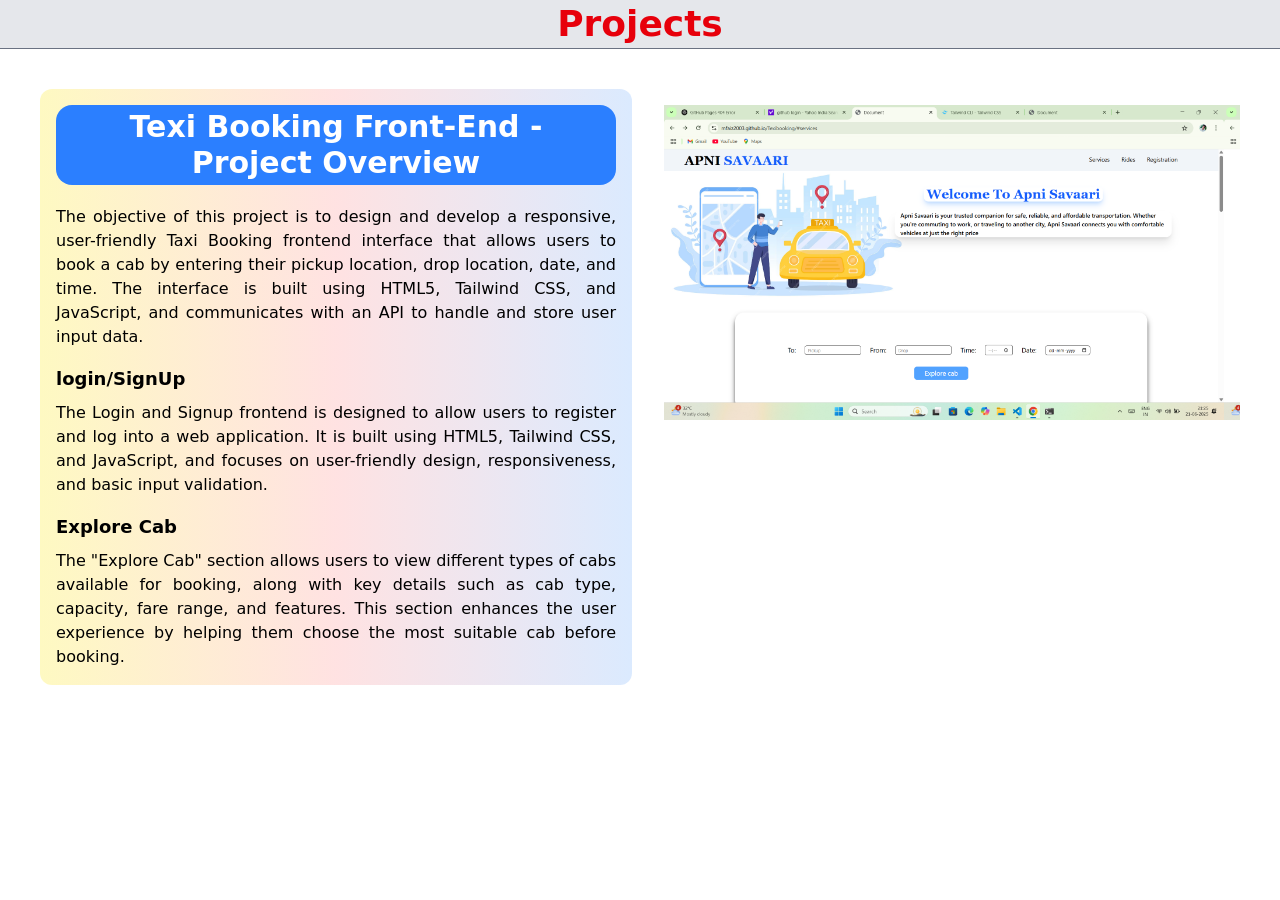
==== project.html @ 5199b636 "Add .gitignore to ignore node_modules and other unnecessary files" ====
<!DOCTYPE html>
<html lang="en">
<head>
    <meta charset="UTF-8">
    <meta name="viewport" content="width=device-width, initial-scale=1.0">
     <link href="./output.css" rel="stylesheet">
    <title>Document</title>
</head>
<body>

    <div class="p-1 text-red-600 text-4xl font-bold flex justify-center bg-gray-200 border-b border-gray-500">
        <h1>Projects</h1>
    </div>
 
    <div class="grid grid-cols-1 sm:grid-cols-2 gap-4 mt-5 px-4 sm:px-6 md:px-10 py-5 text-center">

       <div class="rounded-xl p-4 shadow-lg shadow-white bg-gradient-to-r from-yellow-100 via-red-100 to-blue-100">
        <p class="text-3xl inline-block bg-blue-500 px-4 py-1 rounded-2xl font-bold text-white">Texi Booking Front-End - Project Overview</p>
        <p class="mt-5 text-justify">The objective of this project is to design and develop a responsive, user-friendly Taxi Booking frontend interface that allows users to book
             a cab by entering their pickup location, drop location, date, and time. The interface is built using HTML5, Tailwind CSS, and JavaScript, 
             and communicates with an API to handle and store user input data.</p>
        <p class="font-bold text-lg mt-4 text-start">login/SignUp</p>
        <p class="mt-2 text-justify">The Login and Signup frontend is designed to allow users to register and log into a web application. It is built using HTML5, Tailwind CSS, and JavaScript,
             and focuses on user-friendly design, responsiveness, and basic input validation.</p> 
        <p class="mt-4 font-bold text-start text-lg">Explore Cab</p>     
        <p class="mt-2 text-justify">The "Explore Cab" section allows users to view different types of cabs available for booking, along with key details such as cab type, capacity, fare range, and features. 
            This section enhances the user experience by helping them choose the most suitable cab before booking.</p>
       </div>

       <div class="relative w-full overflow-hidden rounded-xl mx-auto">
       <div id="slider" class="p-4 flex transition-transform duration-500 ease-in-out">
        <img src="main.png" alt="main">
        <img src="Screenshot (38).png" alt="Screenshot">
        <img src="Screenshot (39).png" alt="Screenshot">
        <img src="Screenshot (40).png" alt="Screenshot">
       </div>
       </div>

    </div>

    
</body>
<script src="project.js"></script>
</html>
---- output.css ----
/*! tailwindcss v4.1.10 | MIT License | https://tailwindcss.com */
@layer properties;
@layer theme, base, components, utilities;
@layer theme {
  :root, :host {
    --font-sans: ui-sans-serif, system-ui, sans-serif, "Apple Color Emoji",
      "Segoe UI Emoji", "Segoe UI Symbol", "Noto Color Emoji";
    --font-serif: ui-serif, Georgia, Cambria, "Times New Roman", Times, serif;
    --font-mono: ui-monospace, SFMono-Regular, Menlo, Monaco, Consolas, "Liberation Mono",
      "Courier New", monospace;
    --color-red-100: oklch(93.6% 0.032 17.717);
    --color-red-300: oklch(80.8% 0.114 19.571);
    --color-red-500: oklch(63.7% 0.237 25.331);
    --color-red-600: oklch(57.7% 0.245 27.325);
    --color-yellow-100: oklch(97.3% 0.071 103.193);
    --color-green-100: oklch(96.2% 0.044 156.743);
    --color-green-300: oklch(87.1% 0.15 154.449);
    --color-blue-100: oklch(93.2% 0.032 255.585);
    --color-blue-200: oklch(88.2% 0.059 254.128);
    --color-blue-300: oklch(80.9% 0.105 251.813);
    --color-blue-400: oklch(70.7% 0.165 254.624);
    --color-blue-500: oklch(62.3% 0.214 259.815);
    --color-blue-600: oklch(54.6% 0.245 262.881);
    --color-blue-800: oklch(42.4% 0.199 265.638);
    --color-purple-500: oklch(62.7% 0.265 303.9);
    --color-pink-100: oklch(94.8% 0.028 342.258);
    --color-pink-500: oklch(65.6% 0.241 354.308);
    --color-gray-100: oklch(96.7% 0.003 264.542);
    --color-gray-200: oklch(92.8% 0.006 264.531);
    --color-gray-300: oklch(87.2% 0.01 258.338);
    --color-gray-400: oklch(70.7% 0.022 261.325);
    --color-gray-500: oklch(55.1% 0.027 264.364);
    --color-gray-700: oklch(37.3% 0.034 259.733);
    --color-gray-800: oklch(27.8% 0.033 256.848);
    --color-black: #000;
    --color-white: #fff;
    --spacing: 0.25rem;
    --container-md: 28rem;
    --container-3xl: 48rem;
    --text-lg: 1.125rem;
    --text-lg--line-height: calc(1.75 / 1.125);
    --text-xl: 1.25rem;
    --text-xl--line-height: calc(1.75 / 1.25);
    --text-2xl: 1.5rem;
    --text-2xl--line-height: calc(2 / 1.5);
    --text-3xl: 1.875rem;
    --text-3xl--line-height: calc(2.25 / 1.875);
    --text-4xl: 2.25rem;
    --text-4xl--line-height: calc(2.5 / 2.25);
    --text-5xl: 3rem;
    --text-5xl--line-height: 1;
    --text-6xl: 3.75rem;
    --text-6xl--line-height: 1;
    --font-weight-medium: 500;
    --font-weight-semibold: 600;
    --font-weight-bold: 700;
    --radius-md: 0.375rem;
    --radius-lg: 0.5rem;
    --radius-xl: 0.75rem;
    --radius-2xl: 1rem;
    --ease-out: cubic-bezier(0, 0, 0.2, 1);
    --ease-in-out: cubic-bezier(0.4, 0, 0.2, 1);
    --default-transition-duration: 150ms;
    --default-transition-timing-function: cubic-bezier(0.4, 0, 0.2, 1);
    --default-font-family: var(--font-sans);
    --default-mono-font-family: var(--font-mono);
  }
}
@layer base {
  *, ::after, ::before, ::backdrop, ::file-selector-button {
    box-sizing: border-box;
    margin: 0;
    padding: 0;
    border: 0 solid;
  }
  html, :host {
    line-height: 1.5;
    -webkit-text-size-adjust: 100%;
    tab-size: 4;
    font-family: var(--default-font-family, ui-sans-serif, system-ui, sans-serif, "Apple Color Emoji", "Segoe UI Emoji", "Segoe UI Symbol", "Noto Color Emoji");
    font-feature-settings: var(--default-font-feature-settings, normal);
    font-variation-settings: var(--default-font-variation-settings, normal);
    -webkit-tap-highlight-color: transparent;
  }
  hr {
    height: 0;
    color: inherit;
    border-top-width: 1px;
  }
  abbr:where([title]) {
    -webkit-text-decoration: underline dotted;
    text-decoration: underline dotted;
  }
  h1, h2, h3, h4, h5, h6 {
    font-size: inherit;
    font-weight: inherit;
  }
  a {
    color: inherit;
    -webkit-text-decoration: inherit;
    text-decoration: inherit;
  }
  b, strong {
    font-weight: bolder;
  }
  code, kbd, samp, pre {
    font-family: var(--default-mono-font-family, ui-monospace, SFMono-Regular, Menlo, Monaco, Consolas, "Liberation Mono", "Courier New", monospace);
    font-feature-settings: var(--default-mono-font-feature-settings, normal);
    font-variation-settings: var(--default-mono-font-variation-settings, normal);
    font-size: 1em;
  }
  small {
    font-size: 80%;
  }
  sub, sup {
    font-size: 75%;
    line-height: 0;
    position: relative;
    vertical-align: baseline;
  }
  sub {
    bottom: -0.25em;
  }
  sup {
    top: -0.5em;
  }
  table {
    text-indent: 0;
    border-color: inherit;
    border-collapse: collapse;
  }
  :-moz-focusring {
    outline: auto;
  }
  progress {
    vertical-align: baseline;
  }
  summary {
    display: list-item;
  }
  ol, ul, menu {
    list-style: none;
  }
  img, svg, video, canvas, audio, iframe, embed, object {
    display: block;
    vertical-align: middle;
  }
  img, video {
    max-width: 100%;
    height: auto;
  }
  button, input, select, optgroup, textarea, ::file-selector-button {
    font: inherit;
    font-feature-settings: inherit;
    font-variation-settings: inherit;
    letter-spacing: inherit;
    color: inherit;
    border-radius: 0;
    background-color: transparent;
    opacity: 1;
  }
  :where(select:is([multiple], [size])) optgroup {
    font-weight: bolder;
  }
  :where(select:is([multiple], [size])) optgroup option {
    padding-inline-start: 20px;
  }
  ::file-selector-button {
    margin-inline-end: 4px;
  }
  ::placeholder {
    opacity: 1;
  }
  @supports (not (-webkit-appearance: -apple-pay-button))  or (contain-intrinsic-size: 1px) {
    ::placeholder {
      color: currentcolor;
      @supports (color: color-mix(in lab, red, red)) {
        color: color-mix(in oklab, currentcolor 50%, transparent);
      }
    }
  }
  textarea {
    resize: vertical;
  }
  ::-webkit-search-decoration {
    -webkit-appearance: none;
  }
  ::-webkit-date-and-time-value {
    min-height: 1lh;
    text-align: inherit;
  }
  ::-webkit-datetime-edit {
    display: inline-flex;
  }
  ::-webkit-datetime-edit-fields-wrapper {
    padding: 0;
  }
  ::-webkit-datetime-edit, ::-webkit-datetime-edit-year-field, ::-webkit-datetime-edit-month-field, ::-webkit-datetime-edit-day-field, ::-webkit-datetime-edit-hour-field, ::-webkit-datetime-edit-minute-field, ::-webkit-datetime-edit-second-field, ::-webkit-datetime-edit-millisecond-field, ::-webkit-datetime-edit-meridiem-field {
    padding-block: 0;
  }
  :-moz-ui-invalid {
    box-shadow: none;
  }
  button, input:where([type="button"], [type="reset"], [type="submit"]), ::file-selector-button {
    appearance: button;
  }
  ::-webkit-inner-spin-button, ::-webkit-outer-spin-button {
    height: auto;
  }
  [hidden]:where(:not([hidden="until-found"])) {
    display: none !important;
  }
}
@layer utilities {
  .fixed {
    position: fixed;
  }
  .relative {
    position: relative;
  }
  .static {
    position: static;
  }
  .top-0 {
    top: calc(var(--spacing) * 0);
  }
  .left-0 {
    left: calc(var(--spacing) * 0);
  }
  .z-50 {
    z-index: 50;
  }
  .float-none {
    float: none;
  }
  .mx-3 {
    margin-inline: calc(var(--spacing) * 3);
  }
  .mx-auto {
    margin-inline: auto;
  }
  .mt-2 {
    margin-top: calc(var(--spacing) * 2);
  }
  .mt-3 {
    margin-top: calc(var(--spacing) * 3);
  }
  .mt-4 {
    margin-top: calc(var(--spacing) * 4);
  }
  .mt-5 {
    margin-top: calc(var(--spacing) * 5);
  }
  .mt-6 {
    margin-top: calc(var(--spacing) * 6);
  }
  .mt-8 {
    margin-top: calc(var(--spacing) * 8);
  }
  .mt-10 {
    margin-top: calc(var(--spacing) * 10);
  }
  .mt-16 {
    margin-top: calc(var(--spacing) * 16);
  }
  .mt-28 {
    margin-top: calc(var(--spacing) * 28);
  }
  .mb-4 {
    margin-bottom: calc(var(--spacing) * 4);
  }
  .ml-auto {
    margin-left: auto;
  }
  .flex {
    display: flex;
  }
  .grid {
    display: grid;
  }
  .hidden {
    display: none;
  }
  .inline-block {
    display: inline-block;
  }
  .table {
    display: table;
  }
  .h-6 {
    height: calc(var(--spacing) * 6);
  }
  .h-16 {
    height: calc(var(--spacing) * 16);
  }
  .h-auto {
    height: auto;
  }
  .w-2 {
    width: calc(var(--spacing) * 2);
  }
  .w-2\/3 {
    width: calc(2/3 * 100%);
  }
  .w-6 {
    width: calc(var(--spacing) * 6);
  }
  .w-16 {
    width: calc(var(--spacing) * 16);
  }
  .w-full {
    width: 100%;
  }
  .max-w-3xl {
    max-width: var(--container-3xl);
  }
  .max-w-md {
    max-width: var(--container-md);
  }
  .border-collapse {
    border-collapse: collapse;
  }
  .-translate-x-full {
    --tw-translate-x: -100%;
    translate: var(--tw-translate-x) var(--tw-translate-y);
  }
  .translate-x-0 {
    --tw-translate-x: calc(var(--spacing) * 0);
    translate: var(--tw-translate-x) var(--tw-translate-y);
  }
  .translate-x-full {
    --tw-translate-x: 100%;
    translate: var(--tw-translate-x) var(--tw-translate-y);
  }
  .translate-y-0 {
    --tw-translate-y: calc(var(--spacing) * 0);
    translate: var(--tw-translate-x) var(--tw-translate-y);
  }
  .translate-y-10 {
    --tw-translate-y: calc(var(--spacing) * 10);
    translate: var(--tw-translate-x) var(--tw-translate-y);
  }
  .scale-95 {
    --tw-scale-x: 95%;
    --tw-scale-y: 95%;
    --tw-scale-z: 95%;
    scale: var(--tw-scale-x) var(--tw-scale-y);
  }
  .scale-100 {
    --tw-scale-x: 100%;
    --tw-scale-y: 100%;
    --tw-scale-z: 100%;
    scale: var(--tw-scale-x) var(--tw-scale-y);
  }
  .transform {
    transform: var(--tw-rotate-x,) var(--tw-rotate-y,) var(--tw-rotate-z,) var(--tw-skew-x,) var(--tw-skew-y,);
  }
  .resize {
    resize: both;
  }
  .grid-cols-1 {
    grid-template-columns: repeat(1, minmax(0, 1fr));
  }
  .grid-cols-2 {
    grid-template-columns: repeat(2, minmax(0, 1fr));
  }
  .flex-col {
    flex-direction: column;
  }
  .flex-wrap {
    flex-wrap: wrap;
  }
  .justify-center {
    justify-content: center;
  }
  .justify-end {
    justify-content: flex-end;
  }
  .gap-4 {
    gap: calc(var(--spacing) * 4);
  }
  .gap-6 {
    gap: calc(var(--spacing) * 6);
  }
  .gap-8 {
    gap: calc(var(--spacing) * 8);
  }
  .overflow-hidden {
    overflow: hidden;
  }
  .overflow-x-hidden {
    overflow-x: hidden;
  }
  .rounded {
    border-radius: 0.25rem;
  }
  .rounded-2xl {
    border-radius: var(--radius-2xl);
  }
  .rounded-lg {
    border-radius: var(--radius-lg);
  }
  .rounded-md {
    border-radius: var(--radius-md);
  }
  .rounded-xl {
    border-radius: var(--radius-xl);
  }
  .rounded-b-2xl {
    border-bottom-right-radius: var(--radius-2xl);
    border-bottom-left-radius: var(--radius-2xl);
  }
  .border {
    border-style: var(--tw-border-style);
    border-width: 1px;
  }
  .border-b {
    border-bottom-style: var(--tw-border-style);
    border-bottom-width: 1px;
  }
  .border-blue-300 {
    border-color: var(--color-blue-300);
  }
  .border-blue-500 {
    border-color: var(--color-blue-500);
  }
  .border-gray-400 {
    border-color: var(--color-gray-400);
  }
  .border-gray-500 {
    border-color: var(--color-gray-500);
  }
  .border-white {
    border-color: var(--color-white);
  }
  .bg-black {
    background-color: var(--color-black);
  }
  .bg-blue-200 {
    background-color: var(--color-blue-200);
  }
  .bg-blue-500 {
    background-color: var(--color-blue-500);
  }
  .bg-blue-800 {
    background-color: var(--color-blue-800);
  }
  .bg-gray-100 {
    background-color: var(--color-gray-100);
  }
  .bg-gray-200 {
    background-color: var(--color-gray-200);
  }
  .bg-green-100 {
    background-color: var(--color-green-100);
  }
  .bg-pink-500 {
    background-color: var(--color-pink-500);
  }
  .bg-purple-500 {
    background-color: var(--color-purple-500);
  }
  .bg-gradient-to-r {
    --tw-gradient-position: to right in oklab;
    background-image: linear-gradient(var(--tw-gradient-stops));
  }
  .from-blue-300 {
    --tw-gradient-from: var(--color-blue-300);
    --tw-gradient-stops: var(--tw-gradient-via-stops, var(--tw-gradient-position), var(--tw-gradient-from) var(--tw-gradient-from-position), var(--tw-gradient-to) var(--tw-gradient-to-position));
  }
  .from-blue-500 {
    --tw-gradient-from: var(--color-blue-500);
    --tw-gradient-stops: var(--tw-gradient-via-stops, var(--tw-gradient-position), var(--tw-gradient-from) var(--tw-gradient-from-position), var(--tw-gradient-to) var(--tw-gradient-to-position));
  }
  .from-green-100 {
    --tw-gradient-from: var(--color-green-100);
    --tw-gradient-stops: var(--tw-gradient-via-stops, var(--tw-gradient-position), var(--tw-gradient-from) var(--tw-gradient-from-position), var(--tw-gradient-to) var(--tw-gradient-to-position));
  }
  .from-pink-100 {
    --tw-gradient-from: var(--color-pink-100);
    --tw-gradient-stops: var(--tw-gradient-via-stops, var(--tw-gradient-position), var(--tw-gradient-from) var(--tw-gradient-from-position), var(--tw-gradient-to) var(--tw-gradient-to-position));
  }
  .from-yellow-100 {
    --tw-gradient-from: var(--color-yellow-100);
    --tw-gradient-stops: var(--tw-gradient-via-stops, var(--tw-gradient-position), var(--tw-gradient-from) var(--tw-gradient-from-position), var(--tw-gradient-to) var(--tw-gradient-to-position));
  }
  .via-blue-100 {
    --tw-gradient-via: var(--color-blue-100);
    --tw-gradient-via-stops: var(--tw-gradient-position), var(--tw-gradient-from) var(--tw-gradient-from-position), var(--tw-gradient-via) var(--tw-gradient-via-position), var(--tw-gradient-to) var(--tw-gradient-to-position);
    --tw-gradient-stops: var(--tw-gradient-via-stops);
  }
  .via-green-100 {
    --tw-gradient-via: var(--color-green-100);
    --tw-gradient-via-stops: var(--tw-gradient-position), var(--tw-gradient-from) var(--tw-gradient-from-position), var(--tw-gradient-via) var(--tw-gradient-via-position), var(--tw-gradient-to) var(--tw-gradient-to-position);
    --tw-gradient-stops: var(--tw-gradient-via-stops);
  }
  .via-pink-500 {
    --tw-gradient-via: var(--color-pink-500);
    --tw-gradient-via-stops: var(--tw-gradient-position), var(--tw-gradient-from) var(--tw-gradient-from-position), var(--tw-gradient-via) var(--tw-gradient-via-position), var(--tw-gradient-to) var(--tw-gradient-to-position);
    --tw-gradient-stops: var(--tw-gradient-via-stops);
  }
  .via-red-100 {
    --tw-gradient-via: var(--color-red-100);
    --tw-gradient-via-stops: var(--tw-gradient-position), var(--tw-gradient-from) var(--tw-gradient-from-position), var(--tw-gradient-via) var(--tw-gradient-via-position), var(--tw-gradient-to) var(--tw-gradient-to-position);
    --tw-gradient-stops: var(--tw-gradient-via-stops);
  }
  .via-red-300 {
    --tw-gradient-via: var(--color-red-300);
    --tw-gradient-via-stops: var(--tw-gradient-position), var(--tw-gradient-from) var(--tw-gradient-from-position), var(--tw-gradient-via) var(--tw-gradient-via-position), var(--tw-gradient-to) var(--tw-gradient-to-position);
    --tw-gradient-stops: var(--tw-gradient-via-stops);
  }
  .to-blue-100 {
    --tw-gradient-to: var(--color-blue-100);
    --tw-gradient-stops: var(--tw-gradient-via-stops, var(--tw-gradient-position), var(--tw-gradient-from) var(--tw-gradient-from-position), var(--tw-gradient-to) var(--tw-gradient-to-position));
  }
  .to-green-300 {
    --tw-gradient-to: var(--color-green-300);
    --tw-gradient-stops: var(--tw-gradient-via-stops, var(--tw-gradient-position), var(--tw-gradient-from) var(--tw-gradient-from-position), var(--tw-gradient-to) var(--tw-gradient-to-position));
  }
  .to-red-100 {
    --tw-gradient-to: var(--color-red-100);
    --tw-gradient-stops: var(--tw-gradient-via-stops, var(--tw-gradient-position), var(--tw-gradient-from) var(--tw-gradient-from-position), var(--tw-gradient-to) var(--tw-gradient-to-position));
  }
  .to-red-500 {
    --tw-gradient-to: var(--color-red-500);
    --tw-gradient-stops: var(--tw-gradient-via-stops, var(--tw-gradient-position), var(--tw-gradient-from) var(--tw-gradient-from-position), var(--tw-gradient-to) var(--tw-gradient-to-position));
  }
  .bg-clip-text {
    background-clip: text;
  }
  .object-contain {
    object-fit: contain;
  }
  .p-1 {
    padding: calc(var(--spacing) * 1);
  }
  .p-2 {
    padding: calc(var(--spacing) * 2);
  }
  .p-3 {
    padding: calc(var(--spacing) * 3);
  }
  .p-4 {
    padding: calc(var(--spacing) * 4);
  }
  .p-6 {
    padding: calc(var(--spacing) * 6);
  }
  .px-2 {
    padding-inline: calc(var(--spacing) * 2);
  }
  .px-3 {
    padding-inline: calc(var(--spacing) * 3);
  }
  .px-4 {
    padding-inline: calc(var(--spacing) * 4);
  }
  .px-5 {
    padding-inline: calc(var(--spacing) * 5);
  }
  .px-6 {
    padding-inline: calc(var(--spacing) * 6);
  }
  .px-10 {
    padding-inline: calc(var(--spacing) * 10);
  }
  .py-1 {
    padding-block: calc(var(--spacing) * 1);
  }
  .py-2 {
    padding-block: calc(var(--spacing) * 2);
  }
  .py-5 {
    padding-block: calc(var(--spacing) * 5);
  }
  .py-8 {
    padding-block: calc(var(--spacing) * 8);
  }
  .text-center {
    text-align: center;
  }
  .text-justify {
    text-align: justify;
  }
  .text-start {
    text-align: start;
  }
  .font-serif {
    font-family: var(--font-serif);
  }
  .text-2xl {
    font-size: var(--text-2xl);
    line-height: var(--tw-leading, var(--text-2xl--line-height));
  }
  .text-3xl {
    font-size: var(--text-3xl);
    line-height: var(--tw-leading, var(--text-3xl--line-height));
  }
  .text-4xl {
    font-size: var(--text-4xl);
    line-height: var(--tw-leading, var(--text-4xl--line-height));
  }
  .text-lg {
    font-size: var(--text-lg);
    line-height: var(--tw-leading, var(--text-lg--line-height));
  }
  .text-xl {
    font-size: var(--text-xl);
    line-height: var(--tw-leading, var(--text-xl--line-height));
  }
  .font-bold {
    --tw-font-weight: var(--font-weight-bold);
    font-weight: var(--font-weight-bold);
  }
  .font-medium {
    --tw-font-weight: var(--font-weight-medium);
    font-weight: var(--font-weight-medium);
  }
  .font-semibold {
    --tw-font-weight: var(--font-weight-semibold);
    font-weight: var(--font-weight-semibold);
  }
  .text-black {
    color: var(--color-black);
  }
  .text-blue-500 {
    color: var(--color-blue-500);
  }
  .text-blue-600 {
    color: var(--color-blue-600);
  }
  .text-gray-700 {
    color: var(--color-gray-700);
  }
  .text-red-600 {
    color: var(--color-red-600);
  }
  .text-transparent {
    color: transparent;
  }
  .text-white {
    color: var(--color-white);
  }
  .underline {
    text-decoration-line: underline;
  }
  .opacity-0 {
    opacity: 0%;
  }
  .opacity-100 {
    opacity: 100%;
  }
  .shadow {
    --tw-shadow: 0 1px 3px 0 var(--tw-shadow-color, rgb(0 0 0 / 0.1)), 0 1px 2px -1px var(--tw-shadow-color, rgb(0 0 0 / 0.1));
    box-shadow: var(--tw-inset-shadow), var(--tw-inset-ring-shadow), var(--tw-ring-offset-shadow), var(--tw-ring-shadow), var(--tw-shadow);
  }
  .shadow-lg {
    --tw-shadow: 0 10px 15px -3px var(--tw-shadow-color, rgb(0 0 0 / 0.1)), 0 4px 6px -4px var(--tw-shadow-color, rgb(0 0 0 / 0.1));
    box-shadow: var(--tw-inset-shadow), var(--tw-inset-ring-shadow), var(--tw-ring-offset-shadow), var(--tw-ring-shadow), var(--tw-shadow);
  }
  .shadow-md {
    --tw-shadow: 0 4px 6px -1px var(--tw-shadow-color, rgb(0 0 0 / 0.1)), 0 2px 4px -2px var(--tw-shadow-color, rgb(0 0 0 / 0.1));
    box-shadow: var(--tw-inset-shadow), var(--tw-inset-ring-shadow), var(--tw-ring-offset-shadow), var(--tw-ring-shadow), var(--tw-shadow);
  }
  .shadow-white {
    --tw-shadow-color: #fff;
    @supports (color: color-mix(in lab, red, red)) {
      --tw-shadow-color: color-mix(in oklab, var(--color-white) var(--tw-shadow-alpha), transparent);
    }
  }
  .outline {
    outline-style: var(--tw-outline-style);
    outline-width: 1px;
  }
  .transition-all {
    transition-property: all;
    transition-timing-function: var(--tw-ease, var(--default-transition-timing-function));
    transition-duration: var(--tw-duration, var(--default-transition-duration));
  }
  .transition-transform {
    transition-property: transform, translate, scale, rotate;
    transition-timing-function: var(--tw-ease, var(--default-transition-timing-function));
    transition-duration: var(--tw-duration, var(--default-transition-duration));
  }
  .duration-300 {
    --tw-duration: 300ms;
    transition-duration: 300ms;
  }
  .duration-500 {
    --tw-duration: 500ms;
    transition-duration: 500ms;
  }
  .duration-1000 {
    --tw-duration: 1000ms;
    transition-duration: 1000ms;
  }
  .ease-in-out {
    --tw-ease: var(--ease-in-out);
    transition-timing-function: var(--ease-in-out);
  }
  .ease-out {
    --tw-ease: var(--ease-out);
    transition-timing-function: var(--ease-out);
  }
  .text-shadow-transparent {
    --tw-text-shadow-color: transparent;
    @supports (color: color-mix(in lab, red, red)) {
      --tw-text-shadow-color: color-mix(in oklab, transparent var(--tw-text-shadow-alpha), transparent);
    }
  }
  .hover\:scale-110 {
    &:hover {
      @media (hover: hover) {
        --tw-scale-x: 110%;
        --tw-scale-y: 110%;
        --tw-scale-z: 110%;
        scale: var(--tw-scale-x) var(--tw-scale-y);
      }
    }
  }
  .hover\:bg-blue-500 {
    &:hover {
      @media (hover: hover) {
        background-color: var(--color-blue-500);
      }
    }
  }
  .hover\:text-xl {
    &:hover {
      @media (hover: hover) {
        font-size: var(--text-xl);
        line-height: var(--tw-leading, var(--text-xl--line-height));
      }
    }
  }
  .focus\:outline-none {
    &:focus {
      --tw-outline-style: none;
      outline-style: none;
    }
  }
  .sm\:float-right {
    @media (width >= 40rem) {
      float: right;
    }
  }
  .sm\:mt-48 {
    @media (width >= 40rem) {
      margin-top: calc(var(--spacing) * 48);
    }
  }
  .sm\:h-24 {
    @media (width >= 40rem) {
      height: calc(var(--spacing) * 24);
    }
  }
  .sm\:w-2\/4 {
    @media (width >= 40rem) {
      width: calc(2/4 * 100%);
    }
  }
  .sm\:w-24 {
    @media (width >= 40rem) {
      width: calc(var(--spacing) * 24);
    }
  }
  .sm\:grid-cols-2 {
    @media (width >= 40rem) {
      grid-template-columns: repeat(2, minmax(0, 1fr));
    }
  }
  .sm\:px-2 {
    @media (width >= 40rem) {
      padding-inline: calc(var(--spacing) * 2);
    }
  }
  .sm\:px-4 {
    @media (width >= 40rem) {
      padding-inline: calc(var(--spacing) * 4);
    }
  }
  .sm\:px-6 {
    @media (width >= 40rem) {
      padding-inline: calc(var(--spacing) * 6);
    }
  }
  .sm\:px-20 {
    @media (width >= 40rem) {
      padding-inline: calc(var(--spacing) * 20);
    }
  }
  .sm\:py-5 {
    @media (width >= 40rem) {
      padding-block: calc(var(--spacing) * 5);
    }
  }
  .sm\:text-6xl {
    @media (width >= 40rem) {
      font-size: var(--text-6xl);
      line-height: var(--tw-leading, var(--text-6xl--line-height));
    }
  }
  .md\:absolute {
    @media (width >= 48rem) {
      position: absolute;
    }
  }
  .md\:-top-36 {
    @media (width >= 48rem) {
      top: calc(var(--spacing) * -36);
    }
  }
  .md\:right-2 {
    @media (width >= 48rem) {
      right: calc(var(--spacing) * 2);
    }
  }
  .md\:mx-0 {
    @media (width >= 48rem) {
      margin-inline: calc(var(--spacing) * 0);
    }
  }
  .md\:flex {
    @media (width >= 48rem) {
      display: flex;
    }
  }
  .md\:hidden {
    @media (width >= 48rem) {
      display: none;
    }
  }
  .md\:justify-start {
    @media (width >= 48rem) {
      justify-content: flex-start;
    }
  }
  .md\:px-6 {
    @media (width >= 48rem) {
      padding-inline: calc(var(--spacing) * 6);
    }
  }
  .md\:px-10 {
    @media (width >= 48rem) {
      padding-inline: calc(var(--spacing) * 10);
    }
  }
  .md\:text-5xl {
    @media (width >= 48rem) {
      font-size: var(--text-5xl);
      line-height: var(--tw-leading, var(--text-5xl--line-height));
    }
  }
  .lg\:text-6xl {
    @media (width >= 64rem) {
      font-size: var(--text-6xl);
      line-height: var(--tw-leading, var(--text-6xl--line-height));
    }
  }
}
@property --tw-translate-x {
  syntax: "*";
  inherits: false;
  initial-value: 0;
}
@property --tw-translate-y {
  syntax: "*";
  inherits: false;
  initial-value: 0;
}
@property --tw-translate-z {
  syntax: "*";
  inherits: false;
  initial-value: 0;
}
@property --tw-scale-x {
  syntax: "*";
  inherits: false;
  initial-value: 1;
}
@property --tw-scale-y {
  syntax: "*";
  inherits: false;
  initial-value: 1;
}
@property --tw-scale-z {
  syntax: "*";
  inherits: false;
  initial-value: 1;
}
@property --tw-rotate-x {
  syntax: "*";
  inherits: false;
}
@property --tw-rotate-y {
  syntax: "*";
  inherits: false;
}
@property --tw-rotate-z {
  syntax: "*";
  inherits: false;
}
@property --tw-skew-x {
  syntax: "*";
  inherits: false;
}
@property --tw-skew-y {
  syntax: "*";
  inherits: false;
}
@property --tw-border-style {
  syntax: "*";
  inherits: false;
  initial-value: solid;
}
@property --tw-gradient-position {
  syntax: "*";
  inherits: false;
}
@property --tw-gradient-from {
  syntax: "<color>";
  inherits: false;
  initial-value: #0000;
}
@property --tw-gradient-via {
  syntax: "<color>";
  inherits: false;
  initial-value: #0000;
}
@property --tw-gradient-to {
  syntax: "<color>";
  inherits: false;
  initial-value: #0000;
}
@property --tw-gradient-stops {
  syntax: "*";
  inherits: false;
}
@property --tw-gradient-via-stops {
  syntax: "*";
  inherits: false;
}
@property --tw-gradient-from-position {
  syntax: "<length-percentage>";
  inherits: false;
  initial-value: 0%;
}
@property --tw-gradient-via-position {
  syntax: "<length-percentage>";
  inherits: false;
  initial-value: 50%;
}
@property --tw-gradient-to-position {
  syntax: "<length-percentage>";
  inherits: false;
  initial-value: 100%;
}
@property --tw-font-weight {
  syntax: "*";
  inherits: false;
}
@property --tw-shadow {
  syntax: "*";
  inherits: false;
  initial-value: 0 0 #0000;
}
@property --tw-shadow-color {
  syntax: "*";
  inherits: false;
}
@property --tw-shadow-alpha {
  syntax: "<percentage>";
  inherits: false;
  initial-value: 100%;
}
@property --tw-inset-shadow {
  syntax: "*";
  inherits: false;
  initial-value: 0 0 #0000;
}
@property --tw-inset-shadow-color {
  syntax: "*";
  inherits: false;
}
@property --tw-inset-shadow-alpha {
  syntax: "<percentage>";
  inherits: false;
  initial-value: 100%;
}
@property --tw-ring-color {
  syntax: "*";
  inherits: false;
}
@property --tw-ring-shadow {
  syntax: "*";
  inherits: false;
  initial-value: 0 0 #0000;
}
@property --tw-inset-ring-color {
  syntax: "*";
  inherits: false;
}
@property --tw-inset-ring-shadow {
  syntax: "*";
  inherits: false;
  initial-value: 0 0 #0000;
}
@property --tw-ring-inset {
  syntax: "*";
  inherits: false;
}
@property --tw-ring-offset-width {
  syntax: "<length>";
  inherits: false;
  initial-value: 0px;
}
@property --tw-ring-offset-color {
  syntax: "*";
  inherits: false;
  initial-value: #fff;
}
@property --tw-ring-offset-shadow {
  syntax: "*";
  inherits: false;
  initial-value: 0 0 #0000;
}
@property --tw-outline-style {
  syntax: "*";
  inherits: false;
  initial-value: solid;
}
@property --tw-duration {
  syntax: "*";
  inherits: false;
}
@property --tw-ease {
  syntax: "*";
  inherits: false;
}
@property --tw-text-shadow-color {
  syntax: "*";
  inherits: false;
}
@property --tw-text-shadow-alpha {
  syntax: "<percentage>";
  inherits: false;
  initial-value: 100%;
}
@layer properties {
  @supports ((-webkit-hyphens: none) and (not (margin-trim: inline))) or ((-moz-orient: inline) and (not (color:rgb(from red r g b)))) {
    *, ::before, ::after, ::backdrop {
      --tw-translate-x: 0;
      --tw-translate-y: 0;
      --tw-translate-z: 0;
      --tw-scale-x: 1;
      --tw-scale-y: 1;
      --tw-scale-z: 1;
      --tw-rotate-x: initial;
      --tw-rotate-y: initial;
      --tw-rotate-z: initial;
      --tw-skew-x: initial;
      --tw-skew-y: initial;
      --tw-border-style: solid;
      --tw-gradient-position: initial;
      --tw-gradient-from: #0000;
      --tw-gradient-via: #0000;
      --tw-gradient-to: #0000;
      --tw-gradient-stops: initial;
      --tw-gradient-via-stops: initial;
      --tw-gradient-from-position: 0%;
      --tw-gradient-via-position: 50%;
      --tw-gradient-to-position: 100%;
      --tw-font-weight: initial;
      --tw-shadow: 0 0 #0000;
      --tw-shadow-color: initial;
      --tw-shadow-alpha: 100%;
      --tw-inset-shadow: 0 0 #0000;
      --tw-inset-shadow-color: initial;
      --tw-inset-shadow-alpha: 100%;
      --tw-ring-color: initial;
      --tw-ring-shadow: 0 0 #0000;
      --tw-inset-ring-color: initial;
      --tw-inset-ring-shadow: 0 0 #0000;
      --tw-ring-inset: initial;
      --tw-ring-offset-width: 0px;
      --tw-ring-offset-color: #fff;
      --tw-ring-offset-shadow: 0 0 #0000;
      --tw-outline-style: solid;
      --tw-duration: initial;
      --tw-ease: initial;
      --tw-text-shadow-color: initial;
      --tw-text-shadow-alpha: 100%;
    }
  }
}
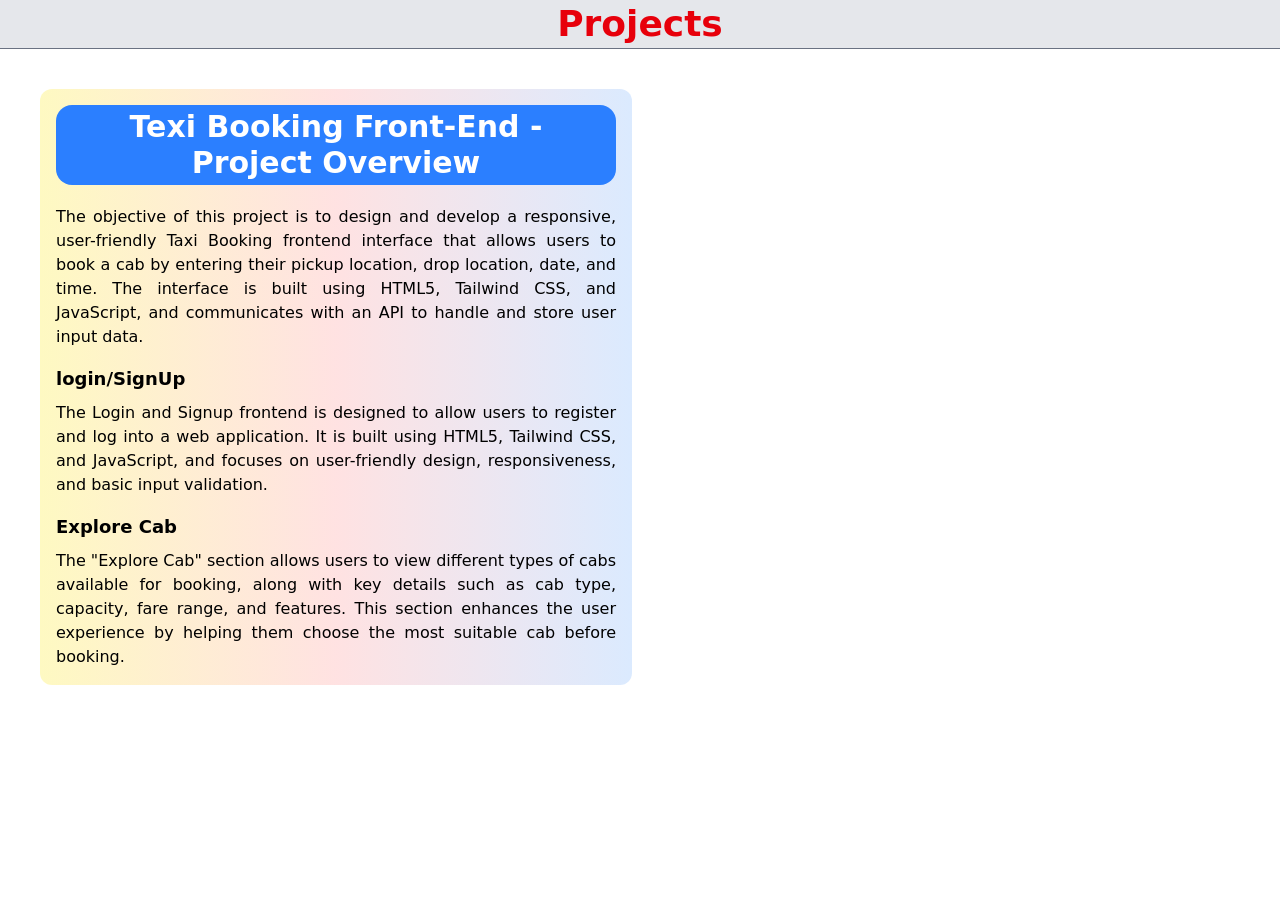
==== commit 8262b1a3: "Initial commit" ====
--- a/project.html
+++ b/project.html
@@ -27,14 +27,7 @@
             This section enhances the user experience by helping them choose the most suitable cab before booking.</p>
        </div>
 
-       <div class="relative w-full overflow-hidden rounded-xl mx-auto">
-       <div id="slider" class="p-4 flex transition-transform duration-500 ease-in-out">
-        <img src="main.png" alt="main">
-        <img src="Screenshot (38).png" alt="Screenshot">
-        <img src="Screenshot (39).png" alt="Screenshot">
-        <img src="Screenshot (40).png" alt="Screenshot">
-       </div>
-       </div>
+      
 
     </div>
 
--- a/output.css
+++ b/output.css
@@ -9,34 +9,36 @@
     --font-mono: ui-monospace, SFMono-Regular, Menlo, Monaco, Consolas, "Liberation Mono",
       "Courier New", monospace;
     --color-red-100: oklch(93.6% 0.032 17.717);
+    --color-red-200: oklch(88.5% 0.062 18.334);
     --color-red-300: oklch(80.8% 0.114 19.571);
     --color-red-500: oklch(63.7% 0.237 25.331);
     --color-red-600: oklch(57.7% 0.245 27.325);
+    --color-yellow-50: oklch(98.7% 0.026 102.212);
     --color-yellow-100: oklch(97.3% 0.071 103.193);
-    --color-green-100: oklch(96.2% 0.044 156.743);
-    --color-green-300: oklch(87.1% 0.15 154.449);
+    --color-blue-50: oklch(97% 0.014 254.604);
     --color-blue-100: oklch(93.2% 0.032 255.585);
     --color-blue-200: oklch(88.2% 0.059 254.128);
     --color-blue-300: oklch(80.9% 0.105 251.813);
-    --color-blue-400: oklch(70.7% 0.165 254.624);
     --color-blue-500: oklch(62.3% 0.214 259.815);
-    --color-blue-600: oklch(54.6% 0.245 262.881);
     --color-blue-800: oklch(42.4% 0.199 265.638);
-    --color-purple-500: oklch(62.7% 0.265 303.9);
-    --color-pink-100: oklch(94.8% 0.028 342.258);
+    --color-violet-50: oklch(96.9% 0.016 293.756);
+    --color-violet-100: oklch(94.3% 0.029 294.588);
+    --color-violet-200: oklch(89.4% 0.057 293.283);
+    --color-violet-300: oklch(81.1% 0.111 293.571);
     --color-pink-500: oklch(65.6% 0.241 354.308);
     --color-gray-100: oklch(96.7% 0.003 264.542);
     --color-gray-200: oklch(92.8% 0.006 264.531);
-    --color-gray-300: oklch(87.2% 0.01 258.338);
     --color-gray-400: oklch(70.7% 0.022 261.325);
     --color-gray-500: oklch(55.1% 0.027 264.364);
     --color-gray-700: oklch(37.3% 0.034 259.733);
     --color-gray-800: oklch(27.8% 0.033 256.848);
+    --color-gray-900: oklch(21% 0.034 264.665);
     --color-black: #000;
     --color-white: #fff;
     --spacing: 0.25rem;
-    --container-md: 28rem;
     --container-3xl: 48rem;
+    --text-base: 1rem;
+    --text-base--line-height: calc(1.5 / 1);
     --text-lg: 1.125rem;
     --text-lg--line-height: calc(1.75 / 1.125);
     --text-xl: 1.25rem;
@@ -52,14 +54,12 @@
     --text-6xl: 3.75rem;
     --text-6xl--line-height: 1;
     --font-weight-medium: 500;
-    --font-weight-semibold: 600;
     --font-weight-bold: 700;
     --radius-md: 0.375rem;
     --radius-lg: 0.5rem;
     --radius-xl: 0.75rem;
     --radius-2xl: 1rem;
     --ease-out: cubic-bezier(0, 0, 0.2, 1);
-    --ease-in-out: cubic-bezier(0.4, 0, 0.2, 1);
     --default-transition-duration: 150ms;
     --default-transition-timing-function: cubic-bezier(0.4, 0, 0.2, 1);
     --default-font-family: var(--font-sans);
@@ -224,15 +224,18 @@
   .top-0 {
     top: calc(var(--spacing) * 0);
   }
+  .-right-1 {
+    right: calc(var(--spacing) * -1);
+  }
+  .-right-1\/2 {
+    right: calc(calc(1/2 * 100%) * -1);
+  }
   .left-0 {
     left: calc(var(--spacing) * 0);
   }
   .z-50 {
     z-index: 50;
   }
-  .float-none {
-    float: none;
-  }
   .mx-3 {
     margin-inline: calc(var(--spacing) * 3);
   }
@@ -254,20 +257,23 @@
   .mt-6 {
     margin-top: calc(var(--spacing) * 6);
   }
-  .mt-8 {
-    margin-top: calc(var(--spacing) * 8);
-  }
   .mt-10 {
     margin-top: calc(var(--spacing) * 10);
   }
   .mt-16 {
     margin-top: calc(var(--spacing) * 16);
   }
+  .mt-20 {
+    margin-top: calc(var(--spacing) * 20);
+  }
   .mt-28 {
     margin-top: calc(var(--spacing) * 28);
   }
-  .mb-4 {
-    margin-bottom: calc(var(--spacing) * 4);
+  .ml-20 {
+    margin-left: calc(var(--spacing) * 20);
+  }
+  .ml-40 {
+    margin-left: calc(var(--spacing) * 40);
   }
   .ml-auto {
     margin-left: auto;
@@ -287,15 +293,48 @@
   .table {
     display: table;
   }
+  .h-1 {
+    height: calc(var(--spacing) * 1);
+  }
+  .h-1\/2 {
+    height: calc(1/2 * 100%);
+  }
   .h-6 {
     height: calc(var(--spacing) * 6);
   }
+  .h-10 {
+    height: calc(var(--spacing) * 10);
+  }
   .h-16 {
     height: calc(var(--spacing) * 16);
   }
+  .h-36 {
+    height: calc(var(--spacing) * 36);
+  }
+  .h-40 {
+    height: calc(var(--spacing) * 40);
+  }
+  .h-44 {
+    height: calc(var(--spacing) * 44);
+  }
+  .h-56 {
+    height: calc(var(--spacing) * 56);
+  }
+  .h-60 {
+    height: calc(var(--spacing) * 60);
+  }
+  .h-72 {
+    height: calc(var(--spacing) * 72);
+  }
+  .h-96 {
+    height: calc(var(--spacing) * 96);
+  }
   .h-auto {
     height: auto;
   }
+  .max-h-40 {
+    max-height: calc(var(--spacing) * 40);
+  }
   .w-2 {
     width: calc(var(--spacing) * 2);
   }
@@ -305,17 +344,29 @@
   .w-6 {
     width: calc(var(--spacing) * 6);
   }
+  .w-10 {
+    width: calc(var(--spacing) * 10);
+  }
   .w-16 {
     width: calc(var(--spacing) * 16);
   }
+  .w-44 {
+    width: calc(var(--spacing) * 44);
+  }
+  .w-96 {
+    width: calc(var(--spacing) * 96);
+  }
+  .w-auto {
+    width: auto;
+  }
+  .w-fit {
+    width: fit-content;
+  }
   .w-full {
     width: 100%;
   }
   .max-w-3xl {
     max-width: var(--container-3xl);
-  }
-  .max-w-md {
-    max-width: var(--container-md);
   }
   .border-collapse {
     border-collapse: collapse;
@@ -361,21 +412,27 @@
   .grid-cols-1 {
     grid-template-columns: repeat(1, minmax(0, 1fr));
   }
-  .grid-cols-2 {
-    grid-template-columns: repeat(2, minmax(0, 1fr));
-  }
   .flex-col {
     flex-direction: column;
   }
   .flex-wrap {
     flex-wrap: wrap;
   }
+  .items-center {
+    align-items: center;
+  }
+  .items-start {
+    align-items: flex-start;
+  }
   .justify-center {
     justify-content: center;
   }
   .justify-end {
     justify-content: flex-end;
   }
+  .gap-3 {
+    gap: calc(var(--spacing) * 3);
+  }
   .gap-4 {
     gap: calc(var(--spacing) * 4);
   }
@@ -385,8 +442,17 @@
   .gap-8 {
     gap: calc(var(--spacing) * 8);
   }
-  .overflow-hidden {
-    overflow: hidden;
+  .gap-20 {
+    gap: calc(var(--spacing) * 20);
+  }
+  .gap-36 {
+    gap: calc(var(--spacing) * 36);
+  }
+  .gap-44 {
+    gap: calc(var(--spacing) * 44);
+  }
+  .self-center {
+    align-self: center;
   }
   .overflow-x-hidden {
     overflow-x: hidden;
@@ -397,6 +463,9 @@
   .rounded-2xl {
     border-radius: var(--radius-2xl);
   }
+  .rounded-full {
+    border-radius: calc(infinity * 1px);
+  }
   .rounded-lg {
     border-radius: var(--radius-lg);
   }
@@ -406,9 +475,9 @@
   .rounded-xl {
     border-radius: var(--radius-xl);
   }
-  .rounded-b-2xl {
-    border-bottom-right-radius: var(--radius-2xl);
-    border-bottom-left-radius: var(--radius-2xl);
+  .rounded-t-2xl {
+    border-top-left-radius: var(--radius-2xl);
+    border-top-right-radius: var(--radius-2xl);
   }
   .border {
     border-style: var(--tw-border-style);
@@ -424,75 +493,77 @@
   .border-blue-500 {
     border-color: var(--color-blue-500);
   }
+  .border-gray-100 {
+    border-color: var(--color-gray-100);
+  }
+  .border-gray-200 {
+    border-color: var(--color-gray-200);
+  }
   .border-gray-400 {
     border-color: var(--color-gray-400);
   }
   .border-gray-500 {
     border-color: var(--color-gray-500);
   }
-  .border-white {
-    border-color: var(--color-white);
+  .border-gray-900 {
+    border-color: var(--color-gray-900);
   }
   .bg-black {
     background-color: var(--color-black);
   }
+  .bg-blue-50 {
+    background-color: var(--color-blue-50);
+  }
   .bg-blue-200 {
     background-color: var(--color-blue-200);
   }
+  .bg-blue-300 {
+    background-color: var(--color-blue-300);
+  }
   .bg-blue-500 {
     background-color: var(--color-blue-500);
   }
   .bg-blue-800 {
     background-color: var(--color-blue-800);
   }
-  .bg-gray-100 {
-    background-color: var(--color-gray-100);
-  }
   .bg-gray-200 {
     background-color: var(--color-gray-200);
   }
-  .bg-green-100 {
-    background-color: var(--color-green-100);
-  }
-  .bg-pink-500 {
-    background-color: var(--color-pink-500);
-  }
-  .bg-purple-500 {
-    background-color: var(--color-purple-500);
+  .bg-red-200 {
+    background-color: var(--color-red-200);
+  }
+  .bg-violet-50 {
+    background-color: var(--color-violet-50);
+  }
+  .bg-white {
+    background-color: var(--color-white);
+  }
+  .bg-yellow-50 {
+    background-color: var(--color-yellow-50);
   }
   .bg-gradient-to-r {
     --tw-gradient-position: to right in oklab;
     background-image: linear-gradient(var(--tw-gradient-stops));
   }
-  .from-blue-300 {
-    --tw-gradient-from: var(--color-blue-300);
-    --tw-gradient-stops: var(--tw-gradient-via-stops, var(--tw-gradient-position), var(--tw-gradient-from) var(--tw-gradient-from-position), var(--tw-gradient-to) var(--tw-gradient-to-position));
-  }
   .from-blue-500 {
     --tw-gradient-from: var(--color-blue-500);
     --tw-gradient-stops: var(--tw-gradient-via-stops, var(--tw-gradient-position), var(--tw-gradient-from) var(--tw-gradient-from-position), var(--tw-gradient-to) var(--tw-gradient-to-position));
   }
-  .from-green-100 {
-    --tw-gradient-from: var(--color-green-100);
+  .from-red-500 {
+    --tw-gradient-from: var(--color-red-500);
     --tw-gradient-stops: var(--tw-gradient-via-stops, var(--tw-gradient-position), var(--tw-gradient-from) var(--tw-gradient-from-position), var(--tw-gradient-to) var(--tw-gradient-to-position));
   }
-  .from-pink-100 {
-    --tw-gradient-from: var(--color-pink-100);
+  .from-violet-200 {
+    --tw-gradient-from: var(--color-violet-200);
+    --tw-gradient-stops: var(--tw-gradient-via-stops, var(--tw-gradient-position), var(--tw-gradient-from) var(--tw-gradient-from-position), var(--tw-gradient-to) var(--tw-gradient-to-position));
+  }
+  .from-violet-300 {
+    --tw-gradient-from: var(--color-violet-300);
     --tw-gradient-stops: var(--tw-gradient-via-stops, var(--tw-gradient-position), var(--tw-gradient-from) var(--tw-gradient-from-position), var(--tw-gradient-to) var(--tw-gradient-to-position));
   }
   .from-yellow-100 {
     --tw-gradient-from: var(--color-yellow-100);
     --tw-gradient-stops: var(--tw-gradient-via-stops, var(--tw-gradient-position), var(--tw-gradient-from) var(--tw-gradient-from-position), var(--tw-gradient-to) var(--tw-gradient-to-position));
-  }
-  .via-blue-100 {
-    --tw-gradient-via: var(--color-blue-100);
-    --tw-gradient-via-stops: var(--tw-gradient-position), var(--tw-gradient-from) var(--tw-gradient-from-position), var(--tw-gradient-via) var(--tw-gradient-via-position), var(--tw-gradient-to) var(--tw-gradient-to-position);
-    --tw-gradient-stops: var(--tw-gradient-via-stops);
-  }
-  .via-green-100 {
-    --tw-gradient-via: var(--color-green-100);
-    --tw-gradient-via-stops: var(--tw-gradient-position), var(--tw-gradient-from) var(--tw-gradient-from-position), var(--tw-gradient-via) var(--tw-gradient-via-position), var(--tw-gradient-to) var(--tw-gradient-to-position);
-    --tw-gradient-stops: var(--tw-gradient-via-stops);
   }
   .via-pink-500 {
     --tw-gradient-via: var(--color-pink-500);
@@ -504,8 +575,13 @@
     --tw-gradient-via-stops: var(--tw-gradient-position), var(--tw-gradient-from) var(--tw-gradient-from-position), var(--tw-gradient-via) var(--tw-gradient-via-position), var(--tw-gradient-to) var(--tw-gradient-to-position);
     --tw-gradient-stops: var(--tw-gradient-via-stops);
   }
-  .via-red-300 {
-    --tw-gradient-via: var(--color-red-300);
+  .via-violet-100 {
+    --tw-gradient-via: var(--color-violet-100);
+    --tw-gradient-via-stops: var(--tw-gradient-position), var(--tw-gradient-from) var(--tw-gradient-from-position), var(--tw-gradient-via) var(--tw-gradient-via-position), var(--tw-gradient-to) var(--tw-gradient-to-position);
+    --tw-gradient-stops: var(--tw-gradient-via-stops);
+  }
+  .via-violet-200 {
+    --tw-gradient-via: var(--color-violet-200);
     --tw-gradient-via-stops: var(--tw-gradient-position), var(--tw-gradient-from) var(--tw-gradient-from-position), var(--tw-gradient-via) var(--tw-gradient-via-position), var(--tw-gradient-to) var(--tw-gradient-to-position);
     --tw-gradient-stops: var(--tw-gradient-via-stops);
   }
@@ -513,18 +589,22 @@
     --tw-gradient-to: var(--color-blue-100);
     --tw-gradient-stops: var(--tw-gradient-via-stops, var(--tw-gradient-position), var(--tw-gradient-from) var(--tw-gradient-from-position), var(--tw-gradient-to) var(--tw-gradient-to-position));
   }
-  .to-green-300 {
-    --tw-gradient-to: var(--color-green-300);
-    --tw-gradient-stops: var(--tw-gradient-via-stops, var(--tw-gradient-position), var(--tw-gradient-from) var(--tw-gradient-from-position), var(--tw-gradient-to) var(--tw-gradient-to-position));
-  }
-  .to-red-100 {
-    --tw-gradient-to: var(--color-red-100);
+  .to-blue-800 {
+    --tw-gradient-to: var(--color-blue-800);
     --tw-gradient-stops: var(--tw-gradient-via-stops, var(--tw-gradient-position), var(--tw-gradient-from) var(--tw-gradient-from-position), var(--tw-gradient-to) var(--tw-gradient-to-position));
   }
   .to-red-500 {
     --tw-gradient-to: var(--color-red-500);
     --tw-gradient-stops: var(--tw-gradient-via-stops, var(--tw-gradient-position), var(--tw-gradient-from) var(--tw-gradient-from-position), var(--tw-gradient-to) var(--tw-gradient-to-position));
   }
+  .to-violet-50 {
+    --tw-gradient-to: var(--color-violet-50);
+    --tw-gradient-stops: var(--tw-gradient-via-stops, var(--tw-gradient-position), var(--tw-gradient-from) var(--tw-gradient-from-position), var(--tw-gradient-to) var(--tw-gradient-to-position));
+  }
+  .to-violet-100 {
+    --tw-gradient-to: var(--color-violet-100);
+    --tw-gradient-stops: var(--tw-gradient-via-stops, var(--tw-gradient-position), var(--tw-gradient-from) var(--tw-gradient-from-position), var(--tw-gradient-to) var(--tw-gradient-to-position));
+  }
   .bg-clip-text {
     background-clip: text;
   }
@@ -555,21 +635,24 @@
   .px-4 {
     padding-inline: calc(var(--spacing) * 4);
   }
-  .px-5 {
-    padding-inline: calc(var(--spacing) * 5);
-  }
   .px-6 {
     padding-inline: calc(var(--spacing) * 6);
   }
   .px-10 {
     padding-inline: calc(var(--spacing) * 10);
   }
+  .px-20 {
+    padding-inline: calc(var(--spacing) * 20);
+  }
   .py-1 {
     padding-block: calc(var(--spacing) * 1);
   }
   .py-2 {
     padding-block: calc(var(--spacing) * 2);
   }
+  .py-3 {
+    padding-block: calc(var(--spacing) * 3);
+  }
   .py-5 {
     padding-block: calc(var(--spacing) * 5);
   }
@@ -578,6 +661,9 @@
   }
   .text-center {
     text-align: center;
+  }
+  .text-end {
+    text-align: end;
   }
   .text-justify {
     text-align: justify;
@@ -600,6 +686,14 @@
     font-size: var(--text-4xl);
     line-height: var(--tw-leading, var(--text-4xl--line-height));
   }
+  .text-5xl {
+    font-size: var(--text-5xl);
+    line-height: var(--tw-leading, var(--text-5xl--line-height));
+  }
+  .text-base {
+    font-size: var(--text-base);
+    line-height: var(--tw-leading, var(--text-base--line-height));
+  }
   .text-lg {
     font-size: var(--text-lg);
     line-height: var(--tw-leading, var(--text-lg--line-height));
@@ -616,19 +710,12 @@
     --tw-font-weight: var(--font-weight-medium);
     font-weight: var(--font-weight-medium);
   }
-  .font-semibold {
-    --tw-font-weight: var(--font-weight-semibold);
-    font-weight: var(--font-weight-semibold);
-  }
   .text-black {
     color: var(--color-black);
   }
   .text-blue-500 {
     color: var(--color-blue-500);
   }
-  .text-blue-600 {
-    color: var(--color-blue-600);
-  }
   .text-gray-700 {
     color: var(--color-gray-700);
   }
@@ -641,17 +728,29 @@
   .text-white {
     color: var(--color-white);
   }
+  .italic {
+    font-style: italic;
+  }
   .underline {
     text-decoration-line: underline;
   }
   .opacity-0 {
     opacity: 0%;
   }
+  .opacity-30 {
+    opacity: 30%;
+  }
+  .opacity-50 {
+    opacity: 50%;
+  }
+  .opacity-70 {
+    opacity: 70%;
+  }
   .opacity-100 {
     opacity: 100%;
   }
-  .shadow {
-    --tw-shadow: 0 1px 3px 0 var(--tw-shadow-color, rgb(0 0 0 / 0.1)), 0 1px 2px -1px var(--tw-shadow-color, rgb(0 0 0 / 0.1));
+  .shadow-2xl {
+    --tw-shadow: 0 25px 50px -12px var(--tw-shadow-color, rgb(0 0 0 / 0.25));
     box-shadow: var(--tw-inset-shadow), var(--tw-inset-ring-shadow), var(--tw-ring-offset-shadow), var(--tw-ring-shadow), var(--tw-shadow);
   }
   .shadow-lg {
@@ -661,6 +760,12 @@
   .shadow-md {
     --tw-shadow: 0 4px 6px -1px var(--tw-shadow-color, rgb(0 0 0 / 0.1)), 0 2px 4px -2px var(--tw-shadow-color, rgb(0 0 0 / 0.1));
     box-shadow: var(--tw-inset-shadow), var(--tw-inset-ring-shadow), var(--tw-ring-offset-shadow), var(--tw-ring-shadow), var(--tw-shadow);
+  }
+  .shadow-gray-400 {
+    --tw-shadow-color: oklch(70.7% 0.022 261.325);
+    @supports (color: color-mix(in lab, red, red)) {
+      --tw-shadow-color: color-mix(in oklab, var(--color-gray-400) var(--tw-shadow-alpha), transparent);
+    }
   }
   .shadow-white {
     --tw-shadow-color: #fff;
@@ -672,6 +777,11 @@
     outline-style: var(--tw-outline-style);
     outline-width: 1px;
   }
+  .transition {
+    transition-property: color, background-color, border-color, outline-color, text-decoration-color, fill, stroke, --tw-gradient-from, --tw-gradient-via, --tw-gradient-to, opacity, box-shadow, transform, translate, scale, rotate, filter, -webkit-backdrop-filter, backdrop-filter, display, visibility, content-visibility, overlay, pointer-events;
+    transition-timing-function: var(--tw-ease, var(--default-transition-timing-function));
+    transition-duration: var(--tw-duration, var(--default-transition-duration));
+  }
   .transition-all {
     transition-property: all;
     transition-timing-function: var(--tw-ease, var(--default-transition-timing-function));
@@ -686,27 +796,13 @@
     --tw-duration: 300ms;
     transition-duration: 300ms;
   }
-  .duration-500 {
-    --tw-duration: 500ms;
-    transition-duration: 500ms;
-  }
   .duration-1000 {
     --tw-duration: 1000ms;
     transition-duration: 1000ms;
   }
-  .ease-in-out {
-    --tw-ease: var(--ease-in-out);
-    transition-timing-function: var(--ease-in-out);
-  }
   .ease-out {
     --tw-ease: var(--ease-out);
     transition-timing-function: var(--ease-out);
-  }
-  .text-shadow-transparent {
-    --tw-text-shadow-color: transparent;
-    @supports (color: color-mix(in lab, red, red)) {
-      --tw-text-shadow-color: color-mix(in oklab, transparent var(--tw-text-shadow-alpha), transparent);
-    }
   }
   .hover\:scale-110 {
     &:hover {
@@ -725,6 +821,21 @@
       }
     }
   }
+  .hover\:bg-gray-800 {
+    &:hover {
+      @media (hover: hover) {
+        background-color: var(--color-gray-800);
+      }
+    }
+  }
+  .hover\:text-lg {
+    &:hover {
+      @media (hover: hover) {
+        font-size: var(--text-lg);
+        line-height: var(--tw-leading, var(--text-lg--line-height));
+      }
+    }
+  }
   .hover\:text-xl {
     &:hover {
       @media (hover: hover) {
@@ -739,24 +850,24 @@
       outline-style: none;
     }
   }
-  .sm\:float-right {
-    @media (width >= 40rem) {
-      float: right;
-    }
-  }
   .sm\:mt-48 {
     @media (width >= 40rem) {
       margin-top: calc(var(--spacing) * 48);
     }
   }
+  .sm\:inline-block {
+    @media (width >= 40rem) {
+      display: inline-block;
+    }
+  }
   .sm\:h-24 {
     @media (width >= 40rem) {
       height: calc(var(--spacing) * 24);
     }
   }
-  .sm\:w-2\/4 {
+  .sm\:w-1\/2 {
     @media (width >= 40rem) {
-      width: calc(2/4 * 100%);
+      width: calc(1/2 * 100%);
     }
   }
   .sm\:w-24 {
@@ -774,11 +885,6 @@
       padding-inline: calc(var(--spacing) * 2);
     }
   }
-  .sm\:px-4 {
-    @media (width >= 40rem) {
-      padding-inline: calc(var(--spacing) * 4);
-    }
-  }
   .sm\:px-6 {
     @media (width >= 40rem) {
       padding-inline: calc(var(--spacing) * 6);
@@ -792,6 +898,12 @@
   .sm\:py-5 {
     @media (width >= 40rem) {
       padding-block: calc(var(--spacing) * 5);
+    }
+  }
+  .sm\:text-2xl {
+    @media (width >= 40rem) {
+      font-size: var(--text-2xl);
+      line-height: var(--tw-leading, var(--text-2xl--line-height));
     }
   }
   .sm\:text-6xl {
@@ -800,6 +912,12 @@
       line-height: var(--tw-leading, var(--text-6xl--line-height));
     }
   }
+  .sm\:text-xl {
+    @media (width >= 40rem) {
+      font-size: var(--text-xl);
+      line-height: var(--tw-leading, var(--text-xl--line-height));
+    }
+  }
   .md\:absolute {
     @media (width >= 48rem) {
       position: absolute;
@@ -815,6 +933,11 @@
       right: calc(var(--spacing) * 2);
     }
   }
+  .md\:right-10 {
+    @media (width >= 48rem) {
+      right: calc(var(--spacing) * 10);
+    }
+  }
   .md\:mx-0 {
     @media (width >= 48rem) {
       margin-inline: calc(var(--spacing) * 0);
@@ -830,14 +953,19 @@
       display: none;
     }
   }
+  .md\:grid-cols-3 {
+    @media (width >= 48rem) {
+      grid-template-columns: repeat(3, minmax(0, 1fr));
+    }
+  }
+  .md\:flex-row {
+    @media (width >= 48rem) {
+      flex-direction: row;
+    }
+  }
   .md\:justify-start {
     @media (width >= 48rem) {
       justify-content: flex-start;
-    }
-  }
-  .md\:px-6 {
-    @media (width >= 48rem) {
-      padding-inline: calc(var(--spacing) * 6);
     }
   }
   .md\:px-10 {
@@ -1036,15 +1164,6 @@
 @property --tw-ease {
   syntax: "*";
   inherits: false;
-}
-@property --tw-text-shadow-color {
-  syntax: "*";
-  inherits: false;
-}
-@property --tw-text-shadow-alpha {
-  syntax: "<percentage>";
-  inherits: false;
-  initial-value: 100%;
 }
 @layer properties {
   @supports ((-webkit-hyphens: none) and (not (margin-trim: inline))) or ((-moz-orient: inline) and (not (color:rgb(from red r g b)))) {
@@ -1088,8 +1207,6 @@
       --tw-outline-style: solid;
       --tw-duration: initial;
       --tw-ease: initial;
-      --tw-text-shadow-color: initial;
-      --tw-text-shadow-alpha: 100%;
-    }
-  }
-}
+    }
+  }
+}
